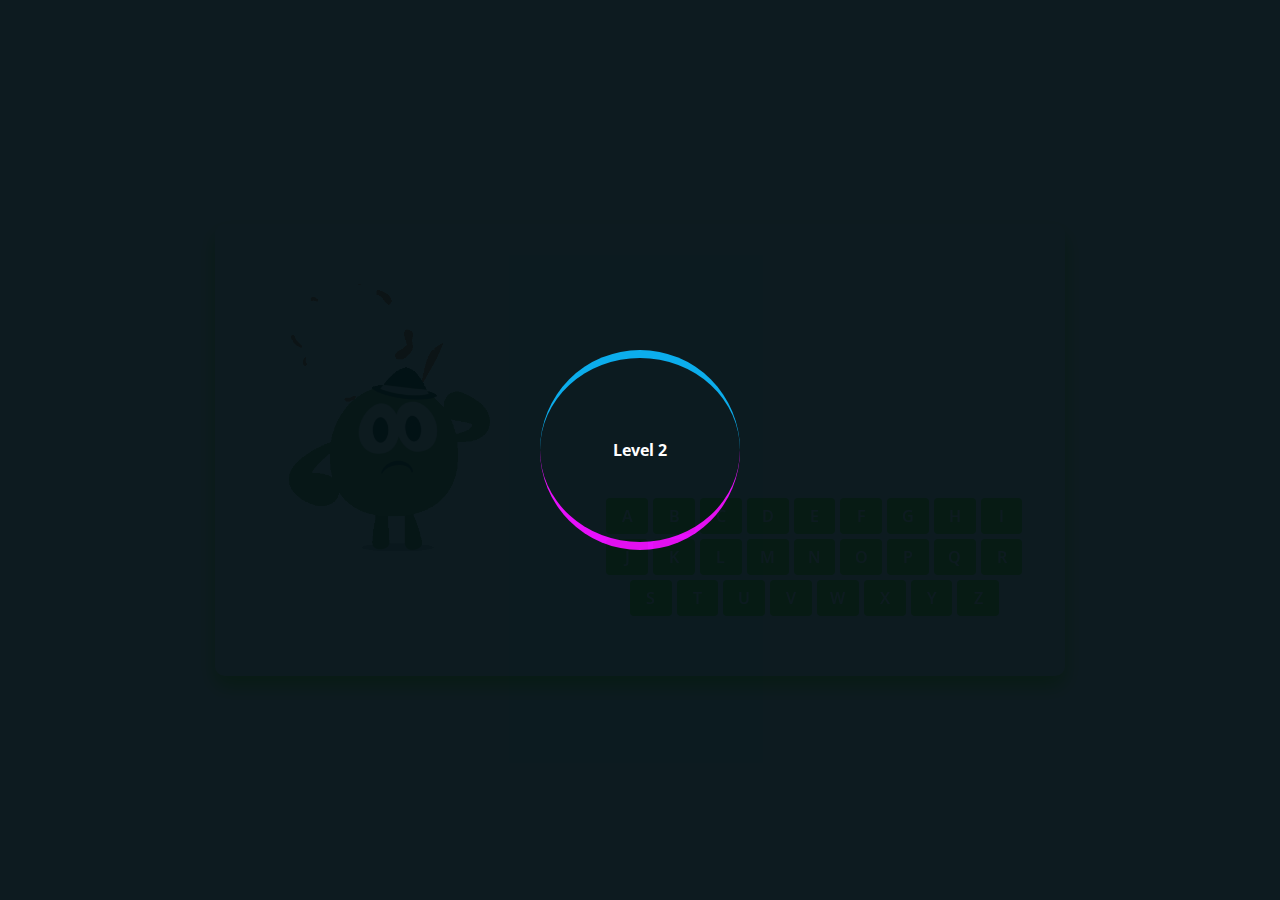
==== index2.html @ 3f673b98 "first commit" ====
<!DOCTYPE html>
<html lang="en">
  <head>
    <meta charset="UTF-8" />
    <meta name="viewport" content="width=device-width, initial-scale=1.0" />
    <title>Tebak Kata</title>
    <link rel="stylesheet" href="./assets/css/style.css" />
    <script src="https://code.jquery.com/jquery-3.6.4.min.js"></script>
  </head>
  <body>
          <!-- loading awal-->
  <div class="loading-container">
    <div class="container2">
      <div class="loader"></div>
      <div class="loader"></div>
      <div class="loader"></div>
      <div class="loader"></div>
      <div class="loader"></div>
      <span class="loading3"><b>Level 2</b></span>
    </div>
  </div>

  <!-- loading akhir -->
    <div class="game-modal">
      <div class="content">
        <img src="./assets/img/congrats.png" />
        <h4 style="color: rgb(252, 248, 248);">Game Over!</h4>
        <p style="color: rgb(255, 255, 255);">The correct word was: <b>rainbow</b></p>
        <button class="play-again" style="color: rgb(247, 243, 243);">Bermain lagi</button>
      </div>
    </div>
    <div class="container">
      <div class="hangman-box">
        <img src="#" draggable="false" alt="hangman-img" />
        <marquee behavior="up" direction="up"><h1 style="color: rgb(255, 255, 255);">Tebak Kata level 2</h1></marquee>
        
      </div>
      <div class="game-box">
        <ul class="word-display"></ul>
        <h4 class="hint-text" style="color: rgb(255, 255, 255);">Pertanyaan: <b></b></h4>
        <h4 class="guesses-text" style="color: rgb(253, 250, 250);">Tebakan salah: <b></b></h4>
        <div class="keyboard"></div>
      </div>
    </div>
    <script src="./assets/js/word.js" ></script>
    <script src="./assets/js/script2.js" ></script>
    <script src="./assets/js/loading.js"></script>
  </body>
</html>
---- assets/css/style.css ----
/* Importing Google font - Open Sans */
@import url("https://fonts.googleapis.com/css2?family=Open+Sans:wght@400;500;600;700&display=swap");
* {
    margin: 0;
    padding: 0;
    box-sizing: border-box;
    font-family: "Open Sans", sans-serif;
}
body {
    display: flex;
    padding: 0 10px;
    align-items: center;
    justify-content: center;
    min-height: 100vh;
    height: 100vh;
    width: 100%;
    background: url("../img/bg.GIF") no-repeat;
    background-size: cover;
    background-position: center;
    background-attachment: fixed;
}
body::after {
    display: flex;
    content: "\00A9  @kholis312 ";
    justify-content: center;
    align-items: center;
    color: white;
    font-size: 11px;
    position: fixed;
    bottom: 25px;
    left: 25px;
    z-index: 4;
  }
.container {
    display: flex;
    width: 850px;
    gap: 70px;
    padding: 60px 40px;
    background: transparent;
    backdrop-filter:blur(3px);
    border-radius: 10px;
    align-items: flex-end;
    justify-content: space-between;
    box-shadow: 0 10px 20px rgb(145, 255, 0);
}
.hangman-box img {
    user-select: none;
    max-width: 270px;
}
.hangman-box h1 {
    font-size: 1.45rem;
    text-align: center;
    margin-top: 20px;
    text-transform: uppercase;
}
.game-box .word-display {
    gap: 10px;
    list-style: none;
    display: flex;
    flex-wrap: wrap;
    justify-content: center;
    align-items: center;
    color: #7eed00;
}
.word-display .letter {
    width: 28px;
    font-size: 2rem;
    text-align: center;
    font-weight: 600;
    margin-bottom: 40px;
    text-transform: uppercase;
    border-bottom: 3px solid #fcfafa;
}
.word-display .letter.guessed {
    margin: -40px 0 35px;
    border-color: transparent;
}
.game-box h4 {
    text-align: center;
    font-size: 1.1rem;
    font-weight: 500;
    margin-bottom: 15px;
}
.game-box h4 b {
    font-weight: 600;
}
.game-box .guesses-text b {
    color: #fff;
}
.game-box .keyboard {
    display: flex;
    gap: 5px;
    flex-wrap: wrap;
    margin-top: 40px;
    justify-content: center;
}
:where(.game-modal, .keyboard) button {
    color: #fff;
    border: none;
    outline: none;
    cursor: pointer;
    font-size: 1rem;
    font-weight: 600;
    border-radius: 4px;
    text-transform: uppercase;
    background: #7eed00;
}
.keyboard button {
    padding: 7px;
    width: calc(100% / 9 - 5px);
}
.keyboard button[disabled] {
    pointer-events: none;
    opacity: 0.6;
}
:where(.game-modal, .keyboard) button:hover {
    background: #1dfd00;
}
.game-modal {
    position: fixed;
    top: 0;
    left: 0;
    width: 100%;
    height: 100%;
    opacity: 0;
    pointer-events: none;
    background: rgba(11, 238, 41, 0.6);
    display: flex;
    align-items: center;
    justify-content: center;
    z-index: 9999;
    padding: 0 10px;
    transition: opacity 0.4s ease;
}
.game-modal.show {
    opacity: 1;
    pointer-events: auto;
    transition: opacity 0.4s 0.4s ease;
}
.game-modal .content {
    padding: 30px;
    max-width: 420px;
    width: 100%;
    border-radius: 10px;
    background: #f00d0d;
    text-align: center;
    box-shadow: 0 10px 20px rgba(0,0,0,0.1);
}
.game-modal img {
    max-width: 130px;
    margin-bottom: 20px;
}
.game-modal img[src="./assets/img/congrats.png"] {
    margin-left: -10px;
}
.game-modal h4 {
    font-size: 1.53rem;
    color: #1dfd00;
}
.game-modal p {
    font-size: 1.15rem;
    margin: 15px 0 30px;
    font-weight: 500;
}
.game-modal p b {
    color: rgb(7, 254, 77);
    font-weight: 600;
}
.game-modal button {
    padding: 12px 23px;
}

@media (max-width: 782px) {
    .container {
        flex-direction: column;
        padding: 20px 10px;
        align-items: center;
    }
    .hangman-box img {
        max-width: 200px;
        margin-left: 70px;
    }
    .hangman-box h1 {
        display: "";
        font-size: 2rem;
    }
    .game-box h4 {
        font-size: 1rem;
    }
    .word-display .letter {
        margin-bottom: 35px;
        font-size: 1.7rem;
    }
    .word-display .letter.guessed {
        margin: -35px 0 25px;
    }
    .game-modal img {
        max-width: 120px;
    }
    .game-modal h4 {
        font-size: 1.45rem;
    }
    .game-modal p {
        font-size: 1.1rem;
    }
    .game-modal button {
        padding: 10px 18px;
    }
    .container .hangman-box marquee h1{
        font-size: 1.1rem;
    }
}
/* loading css */
.loading-container {
    width: 100%;
    height: 100vh;
    display: flex;
    justify-content: center;
    align-items: center;
    position: fixed;
    background-color: #011015;
    z-index: 9999999;
  }
  .container2 {
    position: relative;
    display: flex;
    justify-content: center;
    align-items: center;
  }
  .loader {
    width: 200px;
    height: 200px;
    border: 0px solid white;
    border-radius: 50%;
    position: absolute;
  }
  .loader:nth-child(2) {
    border-bottom-width: 8px;
    border-color: rgb(231, 5, 252);
    animation: rotate1 2s linear infinite;
  }
  .loader:nth-child() {
    border-right-width: 8px;
    border-color: rgb(157, 241, 1);
    animation: rotate2 2s linear infinite;
  }
  .loader:nth-child(4) {
    border-top-width: 8px;
    border-color: rgb(0, 169, 236);
    animation: rotate3 2s linear infinite;
  }
  .loading3 {
    color: white;
  }
  @keyframes rotate1 {
    0% {
      transform: rotateX(35deg) rotateY(-45deg) rotateZ(0deg);
    }
    100% {
      transform: rotateX(35deg) rotateY(-45deg) rotateZ(360deg);
    }
  }
  @keyframes rotate2 {
    0% {
      transform: rotateX(50deg) rotateY(10deg) rotateZ(0deg);
    }
    100% {
      transform: rotateX(50deg) rotateY(10deg) rotateZ(360deg);
    }
  }
  @keyframes rotate3 {
    0% {
      transform: rotateX(50deg) rotateY(10deg) rotateZ(0deg);
    }
    100% {
      transform: rotateX(50deg) rotateY(-10deg) rotateZ(360deg);
    }
  }
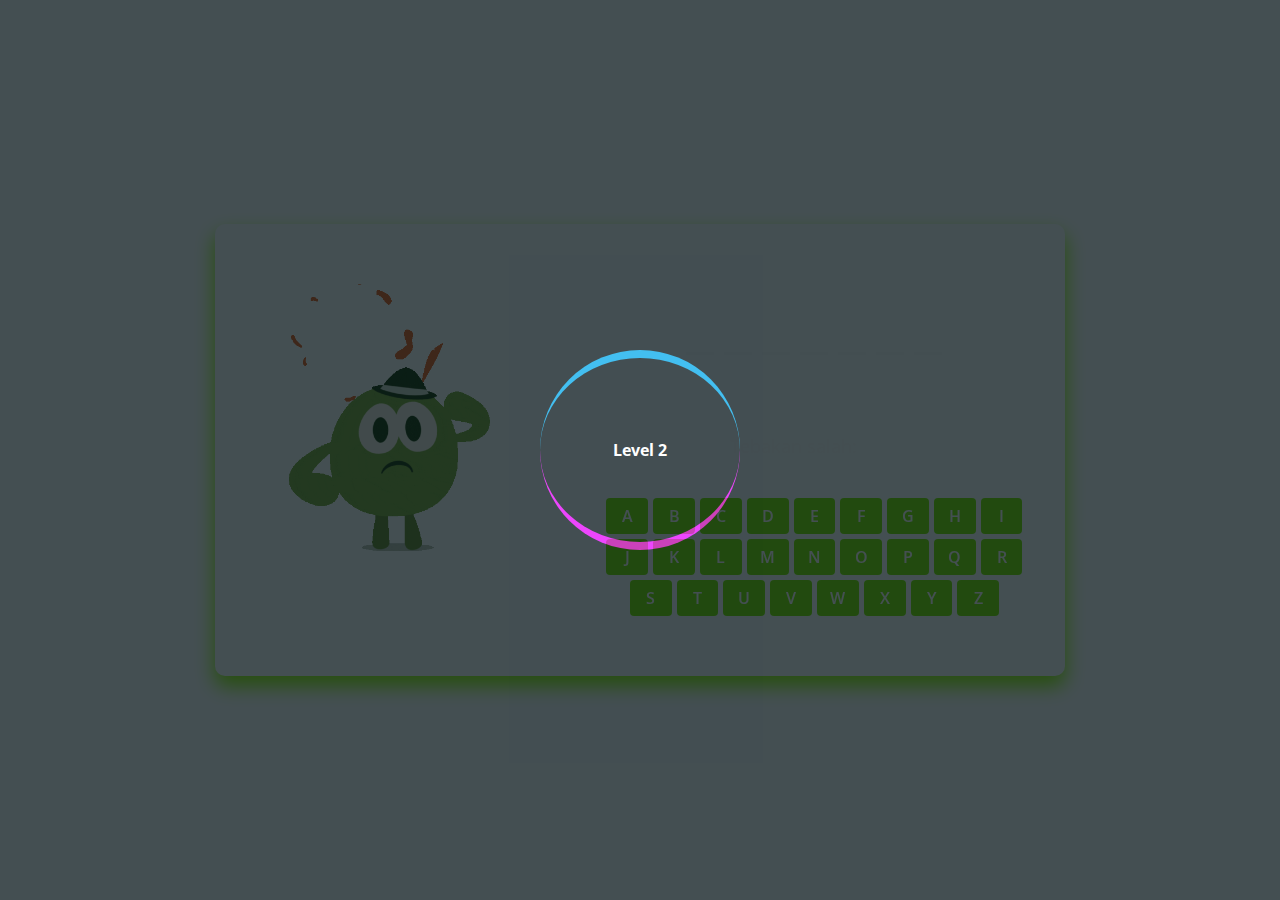
==== commit c7ac1cd7: "Update index2.html" ====
--- a/index2.html
+++ b/index2.html
@@ -4,7 +4,7 @@
     <meta charset="UTF-8" />
     <meta name="viewport" content="width=device-width, initial-scale=1.0" />
     <title>Tebak Kata</title>
-    <link rel="stylesheet" href="./assets/css/style.css" />
+    <link rel="stylesheet" href="./assets/css/style2.css" />
     <script src="https://code.jquery.com/jquery-3.6.4.min.js"></script>
   </head>
   <body>
--- a/assets/css/style2.css
+++ b/assets/css/style2.css
@@ -0,0 +1,278 @@
+/* Importing Google font - Open Sans */
+@import url("https://fonts.googleapis.com/css2?family=Open+Sans:wght@400;500;600;700&display=swap");
+* {
+    margin: 0;
+    padding: 0;
+    box-sizing: border-box;
+    font-family: "Open Sans", sans-serif;
+}
+body {
+    display: flex;
+    padding: 0 10px;
+    align-items: center;
+    justify-content: center;
+    min-height: 100vh;
+    height: 100vh;
+    width: 100%;
+    background: url("../img/bg.GIF") no-repeat;
+    background-size: cover;
+    background-position: center;
+    background-attachment: fixed;
+}
+body::after {
+    display: flex;
+    content: "\00A9  @kholis312 ";
+    justify-content: center;
+    align-items: center;
+    color: white;
+    font-size: 11px;
+    position: fixed;
+    bottom: 25px;
+    left: 25px;
+    z-index: 4;
+  }
+.container {
+    display: flex;
+    width: 850px;
+    gap: 70px;
+    padding: 60px 40px;
+    background: transparent;
+    backdrop-filter:blur(3px);
+    border-radius: 10px;
+    align-items: flex-end;
+    justify-content: space-between;
+    box-shadow: 0 10px 20px rgb(145, 255, 0);
+}
+.hangman-box img {
+    user-select: none;
+    max-width: 270px;
+}
+.hangman-box h1 {
+    font-size: 1.45rem;
+    text-align: center;
+    margin-top: 20px;
+    text-transform: uppercase;
+}
+.game-box .word-display {
+    gap: 10px;
+    list-style: none;
+    display: flex;
+    flex-wrap: wrap;
+    justify-content: center;
+    align-items: center;
+    color: #7eed00;
+}
+.word-display .letter {
+    width: 28px;
+    font-size: 2rem;
+    text-align: center;
+    font-weight: 600;
+    margin-bottom: 40px;
+    text-transform: uppercase;
+    border-bottom: 3px solid #fcfafa;
+}
+.word-display .letter.guessed {
+    margin: -40px 0 35px;
+    border-color: transparent;
+}
+.game-box h4 {
+    text-align: center;
+    font-size: 1.1rem;
+    font-weight: 500;
+    margin-bottom: 15px;
+}
+.game-box h4 b {
+    font-weight: 600;
+}
+.game-box .guesses-text b {
+    color: #fff;
+}
+.game-box .keyboard {
+    display: flex;
+    gap: 5px;
+    flex-wrap: wrap;
+    margin-top: 40px;
+    justify-content: center;
+}
+:where(.game-modal, .keyboard) button {
+    color: #fff;
+    border: none;
+    outline: none;
+    cursor: pointer;
+    font-size: 1rem;
+    font-weight: 600;
+    border-radius: 4px;
+    text-transform: uppercase;
+    background: #7eed00;
+}
+.keyboard button {
+    padding: 7px;
+    width: calc(100% / 9 - 5px);
+}
+.keyboard button[disabled] {
+    pointer-events: none;
+    opacity: 0.6;
+}
+:where(.game-modal, .keyboard) button:hover {
+    background: #1dfd00;
+}
+.game-modal {
+    position: fixed;
+    top: 0;
+    left: 0;
+    width: 100%;
+    height: 100%;
+    opacity: 0;
+    pointer-events: none;
+    background: rgba(11, 238, 41, 0.6);
+    display: flex;
+    align-items: center;
+    justify-content: center;
+    z-index: 9999;
+    padding: 0 10px;
+    transition: opacity 0.4s ease;
+}
+.game-modal.show {
+    opacity: 1;
+    pointer-events: auto;
+    transition: opacity 0.4s 0.4s ease;
+}
+.game-modal .content {
+    padding: 30px;
+    max-width: 420px;
+    width: 100%;
+    border-radius: 10px;
+    background: #f00d0d;
+    text-align: center;
+    box-shadow: 0 10px 20px rgba(0,0,0,0.1);
+}
+.game-modal img {
+    max-width: 130px;
+    margin-bottom: 20px;
+}
+.game-modal img[src="./assets/img/congrats.png"] {
+    margin-left: -10px;
+}
+.game-modal h4 {
+    font-size: 1.53rem;
+    color: #1dfd00;
+}
+.game-modal p {
+    font-size: 1.15rem;
+    margin: 15px 0 30px;
+    font-weight: 500;
+}
+.game-modal p b {
+    color: rgb(7, 254, 77);
+    font-weight: 600;
+}
+.game-modal button {
+    padding: 12px 23px;
+}
+
+@media (max-width: 782px) {
+    .container {
+        flex-direction: column;
+        padding: 20px 10px;
+        align-items: center;
+    }
+    .hangman-box img {
+        max-width: 200px;
+        margin-left: 70px;
+    }
+    .hangman-box h1 {
+        display: "";
+        font-size: 2rem;
+    }
+    .game-box h4 {
+        font-size: 1rem;
+    }
+    .word-display .letter {
+        margin-bottom: 35px;
+        font-size: 1.7rem;
+    }
+    .word-display .letter.guessed {
+        margin: -35px 0 25px;
+    }
+    .game-modal img {
+        max-width: 120px;
+    }
+    .game-modal h4 {
+        font-size: 1.45rem;
+    }
+    .game-modal p {
+        font-size: 1.1rem;
+    }
+    .game-modal button {
+        padding: 10px 18px;
+    }
+    .container .hangman-box marquee h1{
+        font-size: 1.1rem;
+    }
+}
+/* loading css */
+.loading-container {
+    width: 100%;
+    height: 100vh;
+    display: flex;
+    justify-content: center;
+    align-items: center;
+    position: fixed;
+    background-color: #011015;
+    z-index: 9999999;
+  }
+  .container2 {
+    position: relative;
+    display: flex;
+    justify-content: center;
+    align-items: center;
+  }
+  .loader {
+    width: 200px;
+    height: 200px;
+    border: 0px solid white;
+    border-radius: 50%;
+    position: absolute;
+  }
+  .loader:nth-child(2) {
+    border-bottom-width: 8px;
+    border-color: rgb(231, 5, 252);
+    animation: rotate1 2s linear infinite;
+  }
+  .loader:nth-child() {
+    border-right-width: 8px;
+    border-color: rgb(157, 241, 1);
+    animation: rotate2 2s linear infinite;
+  }
+  .loader:nth-child(4) {
+    border-top-width: 8px;
+    border-color: rgb(0, 169, 236);
+    animation: rotate3 2s linear infinite;
+  }
+  .loading3 {
+    color: white;
+  }
+  @keyframes rotate1 {
+    0% {
+      transform: rotateX(35deg) rotateY(-45deg) rotateZ(0deg);
+    }
+    100% {
+      transform: rotateX(35deg) rotateY(-45deg) rotateZ(360deg);
+    }
+  }
+  @keyframes rotate2 {
+    0% {
+      transform: rotateX(50deg) rotateY(10deg) rotateZ(0deg);
+    }
+    100% {
+      transform: rotateX(50deg) rotateY(10deg) rotateZ(360deg);
+    }
+  }
+  @keyframes rotate3 {
+    0% {
+      transform: rotateX(50deg) rotateY(10deg) rotateZ(0deg);
+    }
+    100% {
+      transform: rotateX(50deg) rotateY(-10deg) rotateZ(360deg);
+    }
+  }
